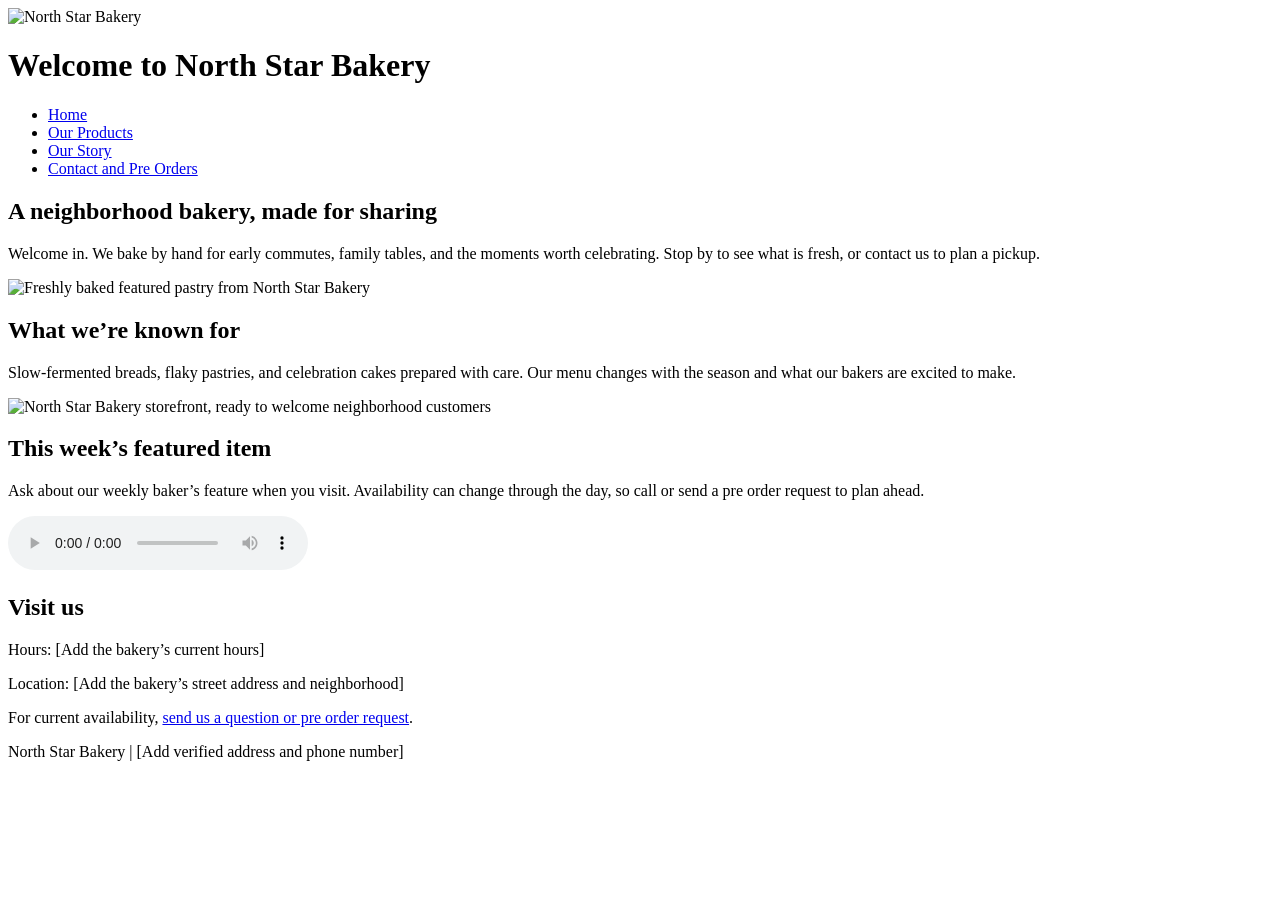
==== index.html @ 61b8f944 "Add files via upload" ====
<!doctype html>
<html lang="en">
<head>
  <meta charset="utf-8">
  <meta name="viewport" content="width=device-width, initial-scale=1">
  <title>North Star Bakery | Home</title>
</head>
<body>
  <header>
    <img src="assets/bakery-logo.png" alt="North Star Bakery">
    <h1>Welcome to North Star Bakery</h1>
    <nav aria-label="Main navigation">
      <ul>
        <li><a href="index.html">Home</a></li>
        <li><a href="products.html">Our Products</a></li>
        <li><a href="about.html">Our Story</a></li>
        <li><a href="contact.html">Contact and Pre Orders</a></li>
      </ul>
    </nav>
  </header>
  <main>
    <section>
      <h2>A neighborhood bakery, made for sharing</h2>
      <p>Welcome in. We bake by hand for early commutes, family tables, and the moments worth celebrating. Stop by to see what is fresh, or contact us to plan a pickup.</p>
      <picture>
        <source media="(min-width: 700px)" srcset="assets/bakery-feature-large.png">
        <img src="assets/bakery-feature-small.png" alt="Freshly baked featured pastry from North Star Bakery">
      </picture>
    </section>
    <section>
      <h2>What we’re known for</h2>
      <p>Slow-fermented breads, flaky pastries, and celebration cakes prepared with care. Our menu changes with the season and what our bakers are excited to make.</p>
      <img src="assets/bakery-storefront.png" alt="North Star Bakery storefront, ready to welcome neighborhood customers">
    </section>
    <section>
      <h2>This week’s featured item</h2>
      <p>Ask about our weekly baker’s feature when you visit. Availability can change through the day, so call or send a pre order request to plan ahead.</p>
      <audio controls>
        <source src="assets/bakery-welcome.mp3" type="audio/mpeg">
        Your browser does not support the audio player. Please visit the bakery or use the Contact page to ask us a question.
      </audio>
    </section>
    <section>
      <h2>Visit us</h2>
      <p>Hours: [Add the bakery’s current hours]</p>
      <p>Location: [Add the bakery’s street address and neighborhood]</p>
      <p>For current availability, <a href="contact.html">send us a question or pre order request</a>.</p>
    </section>
  </main>
  <footer><p>North Star Bakery | [Add verified address and phone number]</p></footer>
</body>
</html>
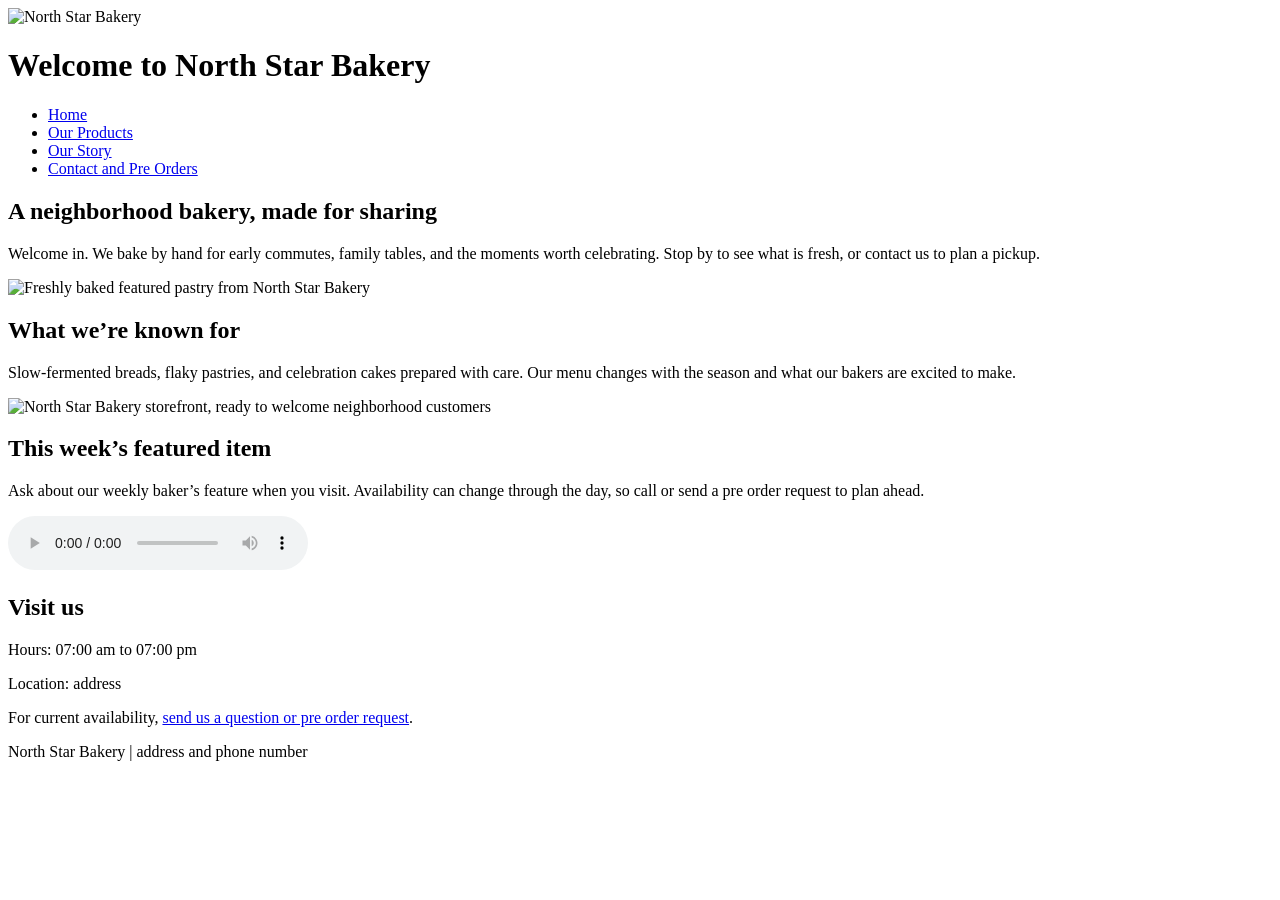
==== commit 286c161b: "Update index.html" ====
--- a/index.html
+++ b/index.html
@@ -42,11 +42,11 @@
     </section>
     <section>
       <h2>Visit us</h2>
-      <p>Hours: [Add the bakery’s current hours]</p>
-      <p>Location: [Add the bakery’s street address and neighborhood]</p>
+      <p>Hours: 07:00 am to 07:00 pm</p>
+      <p>Location: address</p>
       <p>For current availability, <a href="contact.html">send us a question or pre order request</a>.</p>
     </section>
   </main>
-  <footer><p>North Star Bakery | [Add verified address and phone number]</p></footer>
+  <footer><p>North Star Bakery | address and phone number</p></footer>
 </body>
 </html>
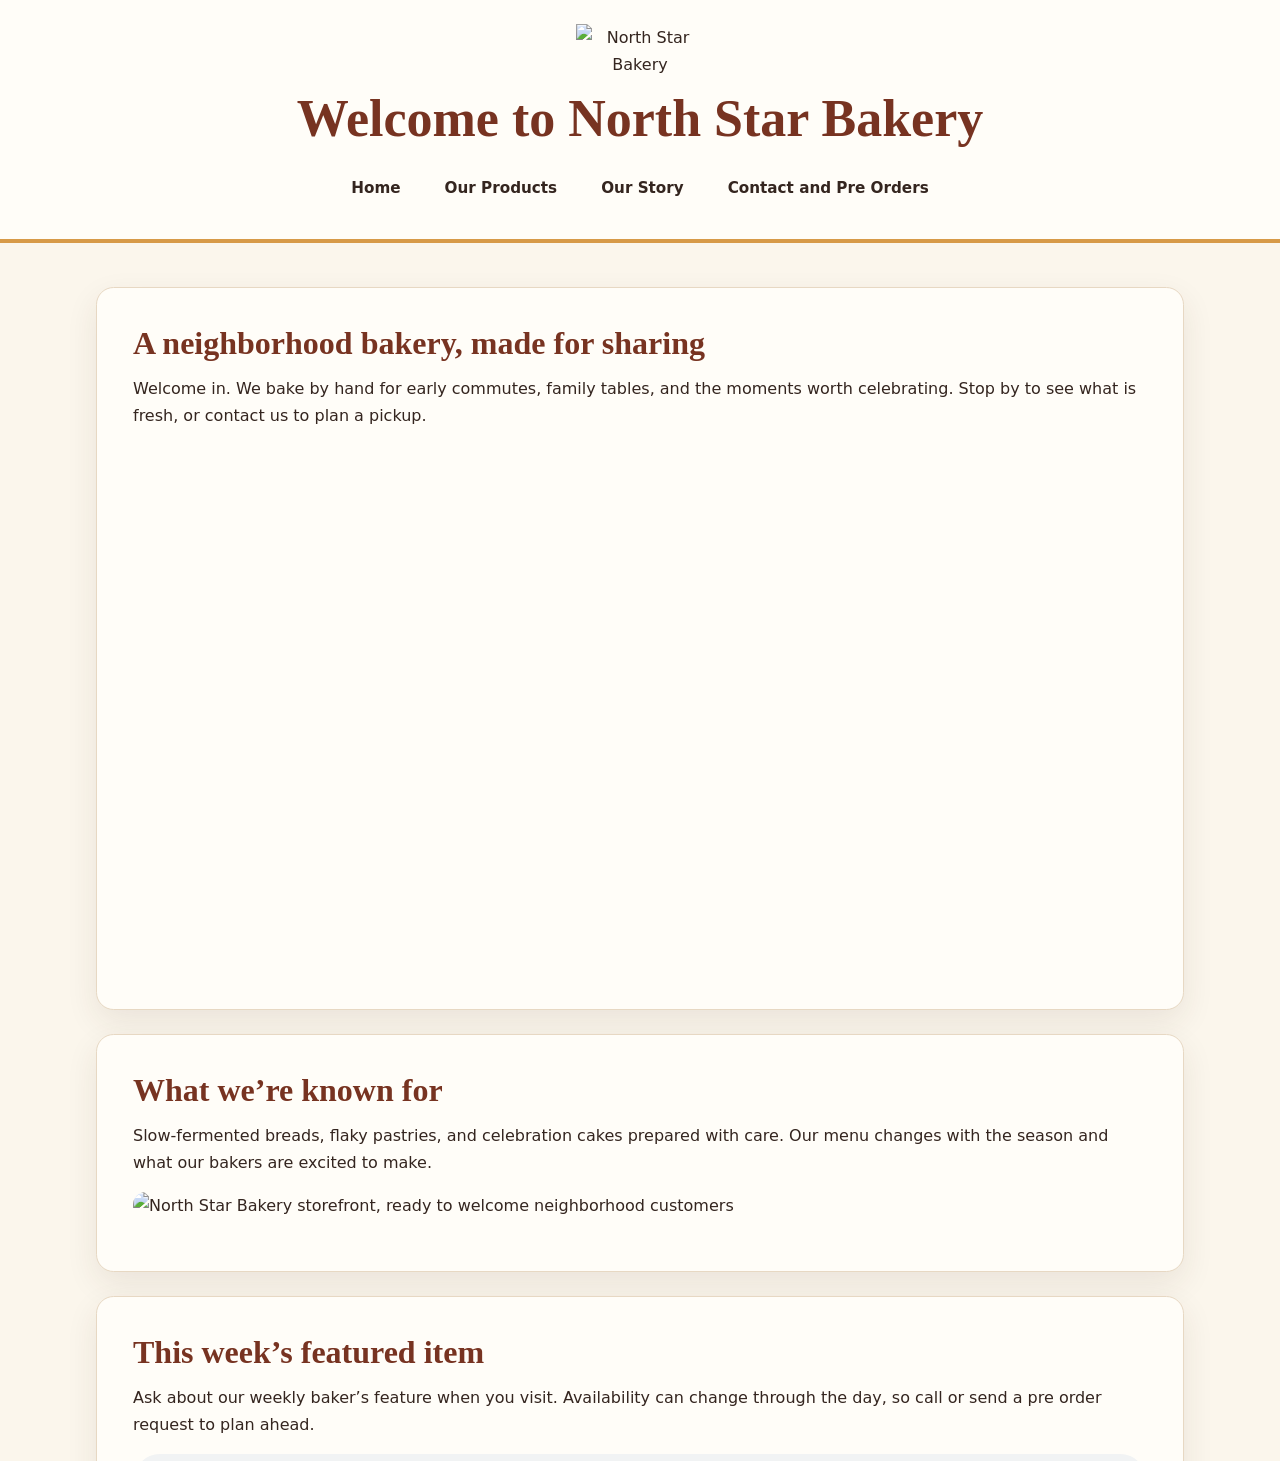
==== commit 5099a1bd: "Add files via upload" ====
--- a/index.html
+++ b/index.html
@@ -1,52 +1,53 @@
-<!doctype html>
-<html lang="en">
-<head>
-  <meta charset="utf-8">
-  <meta name="viewport" content="width=device-width, initial-scale=1">
-  <title>North Star Bakery | Home</title>
-</head>
-<body>
-  <header>
-    <img src="assets/bakery-logo.png" alt="North Star Bakery">
-    <h1>Welcome to North Star Bakery</h1>
-    <nav aria-label="Main navigation">
-      <ul>
-        <li><a href="index.html">Home</a></li>
-        <li><a href="products.html">Our Products</a></li>
-        <li><a href="about.html">Our Story</a></li>
-        <li><a href="contact.html">Contact and Pre Orders</a></li>
-      </ul>
-    </nav>
-  </header>
-  <main>
-    <section>
-      <h2>A neighborhood bakery, made for sharing</h2>
-      <p>Welcome in. We bake by hand for early commutes, family tables, and the moments worth celebrating. Stop by to see what is fresh, or contact us to plan a pickup.</p>
-      <picture>
-        <source media="(min-width: 700px)" srcset="assets/bakery-feature-large.png">
-        <img src="assets/bakery-feature-small.png" alt="Freshly baked featured pastry from North Star Bakery">
-      </picture>
-    </section>
-    <section>
-      <h2>What we’re known for</h2>
-      <p>Slow-fermented breads, flaky pastries, and celebration cakes prepared with care. Our menu changes with the season and what our bakers are excited to make.</p>
-      <img src="assets/bakery-storefront.png" alt="North Star Bakery storefront, ready to welcome neighborhood customers">
-    </section>
-    <section>
-      <h2>This week’s featured item</h2>
-      <p>Ask about our weekly baker’s feature when you visit. Availability can change through the day, so call or send a pre order request to plan ahead.</p>
-      <audio controls>
-        <source src="assets/bakery-welcome.mp3" type="audio/mpeg">
-        Your browser does not support the audio player. Please visit the bakery or use the Contact page to ask us a question.
-      </audio>
-    </section>
-    <section>
-      <h2>Visit us</h2>
-      <p>Hours: 07:00 am to 07:00 pm</p>
-      <p>Location: address</p>
-      <p>For current availability, <a href="contact.html">send us a question or pre order request</a>.</p>
-    </section>
-  </main>
-  <footer><p>North Star Bakery | address and phone number</p></footer>
-</body>
-</html>
+<!doctype html>
+<html lang="en">
+<head>
+  <meta charset="utf-8">
+  <meta name="viewport" content="width=device-width, initial-scale=1">
+  <title>North Star Bakery | Home</title>
+  <link rel="stylesheet" href="style.css">
+</head>
+<body>
+  <header>
+    <img src="assets/bakery-logo.png" alt="North Star Bakery">
+    <h1>Welcome to North Star Bakery</h1>
+    <nav aria-label="Main navigation">
+      <ul>
+        <li><a href="index.html">Home</a></li>
+        <li><a href="products.html">Our Products</a></li>
+        <li><a href="about.html">Our Story</a></li>
+        <li><a href="contact.html">Contact and Pre Orders</a></li>
+      </ul>
+    </nav>
+  </header>
+  <main>
+    <section>
+      <h2>A neighborhood bakery, made for sharing</h2>
+      <p>Welcome in. We bake by hand for early commutes, family tables, and the moments worth celebrating. Stop by to see what is fresh, or contact us to plan a pickup.</p>
+      <picture>
+        <source media="(min-width: 700px)" srcset="assets/bakery-feature-large.png">
+        <img src="assets/bakery-feature-small.png" alt="Freshly baked featured pastry from North Star Bakery">
+      </picture>
+    </section>
+    <section>
+      <h2>What we’re known for</h2>
+      <p>Slow-fermented breads, flaky pastries, and celebration cakes prepared with care. Our menu changes with the season and what our bakers are excited to make.</p>
+      <img src="assets/bakery-storefront.png" alt="North Star Bakery storefront, ready to welcome neighborhood customers">
+    </section>
+    <section>
+      <h2>This week’s featured item</h2>
+      <p>Ask about our weekly baker’s feature when you visit. Availability can change through the day, so call or send a pre order request to plan ahead.</p>
+      <audio controls>
+        <source src="assets/bakery-welcome.mp3" type="audio/mpeg">
+        Your browser does not support the audio player. Please visit the bakery or use the Contact page to ask us a question.
+      </audio>
+    </section>
+    <section>
+      <h2>Visit us</h2>
+      <p>Hours: 07:00 am to 07:00 pm</p>
+      <p>Location: address</p>
+      <p>For current availability, <a href="contact.html">send us a question or pre order request</a>.</p>
+    </section>
+  </main>
+  <footer><p>North Star Bakery | address and phone number</p></footer>
+</body>
+</html>
--- a/style.css
+++ b/style.css
@@ -0,0 +1,167 @@
+/* North Star Bakery: warm, readable styles shared by every page. */
+:root {
+  color-scheme: light;
+  --cream: #fbf6ec;
+  --paper: #fffdf8;
+  --ink: #34251f;
+  --muted: #67564c;
+  --brick: #a44731;
+  --brick-dark: #773321;
+  --gold: #d79a48;
+  --line: #e7d8c3;
+  --shadow: 0 12px 32px rgb(67 43 28 / 9%);
+}
+
+* { box-sizing: border-box; }
+
+html { scroll-behavior: smooth; }
+
+body {
+  margin: 0;
+  background: var(--cream);
+  color: var(--ink);
+  font-family: system-ui, -apple-system, "Segoe UI", sans-serif;
+  font-size: 1rem;
+  line-height: 1.7;
+}
+
+img, picture, audio { max-width: 100%; }
+img { display: block; height: auto; }
+
+a { color: var(--brick-dark); text-decoration-thickness: .08em; text-underline-offset: .18em; }
+a:hover { color: var(--brick); }
+a:focus-visible, button:focus-visible, input:focus-visible, select:focus-visible, textarea:focus-visible {
+  outline: 3px solid var(--gold);
+  outline-offset: 3px;
+}
+
+header {
+  padding: 1.25rem 1rem 1.5rem;
+  background: var(--paper);
+  border-bottom: 4px solid var(--gold);
+  text-align: center;
+}
+
+header > img {
+  width: min(8rem, 35vw);
+  max-height: 7rem;
+  margin: 0 auto .6rem;
+  object-fit: contain;
+}
+
+h1, h2, h3 {
+  color: var(--brick-dark);
+  font-family: Georgia, "Times New Roman", serif;
+  line-height: 1.2;
+}
+
+h1 { margin: .35rem 0 1rem; font-size: clamp(2rem, 7vw, 3.25rem); }
+h2 { margin: 0 0 .75rem; font-size: clamp(1.45rem, 4vw, 2rem); }
+h3 { font-size: 1.25rem; }
+p { margin: 0 0 1rem; }
+
+nav ul {
+  display: flex;
+  flex-wrap: wrap;
+  justify-content: center;
+  gap: .4rem;
+  margin: 0;
+  padding: 0;
+  list-style: none;
+}
+
+nav a {
+  display: block;
+  padding: .55rem .8rem;
+  border-radius: 999px;
+  color: var(--ink);
+  font-size: .95rem;
+  font-weight: 700;
+  text-decoration: none;
+}
+
+nav a:hover, nav a:focus-visible { background: var(--cream); color: var(--brick-dark); }
+
+main {
+  width: min(100% - 2rem, 68rem);
+  margin: 2rem auto 3rem;
+}
+
+main > p:first-child { max-width: 48rem; margin: 0 auto 1.5rem; color: var(--muted); font-size: 1.08rem; }
+
+main > section {
+  margin: 1.25rem 0;
+  padding: clamp(1.15rem, 4vw, 2rem);
+  overflow: hidden;
+  border: 1px solid var(--line);
+  border-radius: 1.1rem;
+  background: var(--paper);
+  box-shadow: var(--shadow);
+}
+
+main > section img { width: 100%; max-height: 28rem; margin: 1rem 0; border-radius: .8rem; object-fit: cover; }
+main > section picture img { max-height: 32rem; }
+figure { margin: 1.25rem 0 0; }
+figure img { border-radius: .8rem; }
+figcaption { margin-top: .6rem; color: var(--muted); font-size: .95rem; }
+audio { display: block; width: 100%; margin: 1rem 0 .25rem; }
+
+form {
+  margin: 1.5rem 0 2rem;
+  padding: clamp(1rem, 4vw, 1.75rem);
+  border: 1px solid var(--line);
+  border-radius: 1rem;
+  background: var(--paper);
+  box-shadow: var(--shadow);
+}
+
+fieldset { min-width: 0; margin: 0 0 1.25rem; padding: 1rem; border: 1px solid var(--line); border-radius: .75rem; }
+legend { padding: 0 .4rem; color: var(--brick-dark); font-family: Georgia, "Times New Roman", serif; font-size: 1.2rem; font-weight: 700; }
+label { display: inline-block; margin-bottom: .25rem; font-weight: 700; }
+input, select, textarea {
+  width: 100%;
+  min-height: 2.9rem;
+  padding: .65rem .75rem;
+  border: 1px solid #bba994;
+  border-radius: .45rem;
+  background: #fff;
+  color: var(--ink);
+  font: inherit;
+}
+textarea { min-height: 7rem; resize: vertical; }
+button {
+  min-height: 3rem;
+  padding: .7rem 1.25rem;
+  border: 0;
+  border-radius: 999px;
+  background: var(--brick);
+  color: #fff;
+  font: inherit;
+  font-weight: 700;
+  cursor: pointer;
+}
+button:hover { background: var(--brick-dark); }
+
+footer {
+  padding: 1.25rem 1rem;
+  border-top: 4px solid var(--gold);
+  background: var(--ink);
+  color: var(--cream);
+  text-align: center;
+}
+footer p { margin: 0; }
+
+@media (min-width: 48rem) {
+  header { padding: 1.5rem 2rem 1.75rem; }
+  nav ul { gap: .75rem; }
+  nav a { padding: .6rem 1rem; }
+  main { margin-top: 2.75rem; }
+  main > section { margin: 1.5rem 0; }
+  main > section img { max-height: 25rem; }
+  form { padding: 2rem; }
+  fieldset { padding: 1.25rem; }
+}
+
+@media (min-width: 64rem) {
+  main > section { padding: 2.25rem; }
+}
